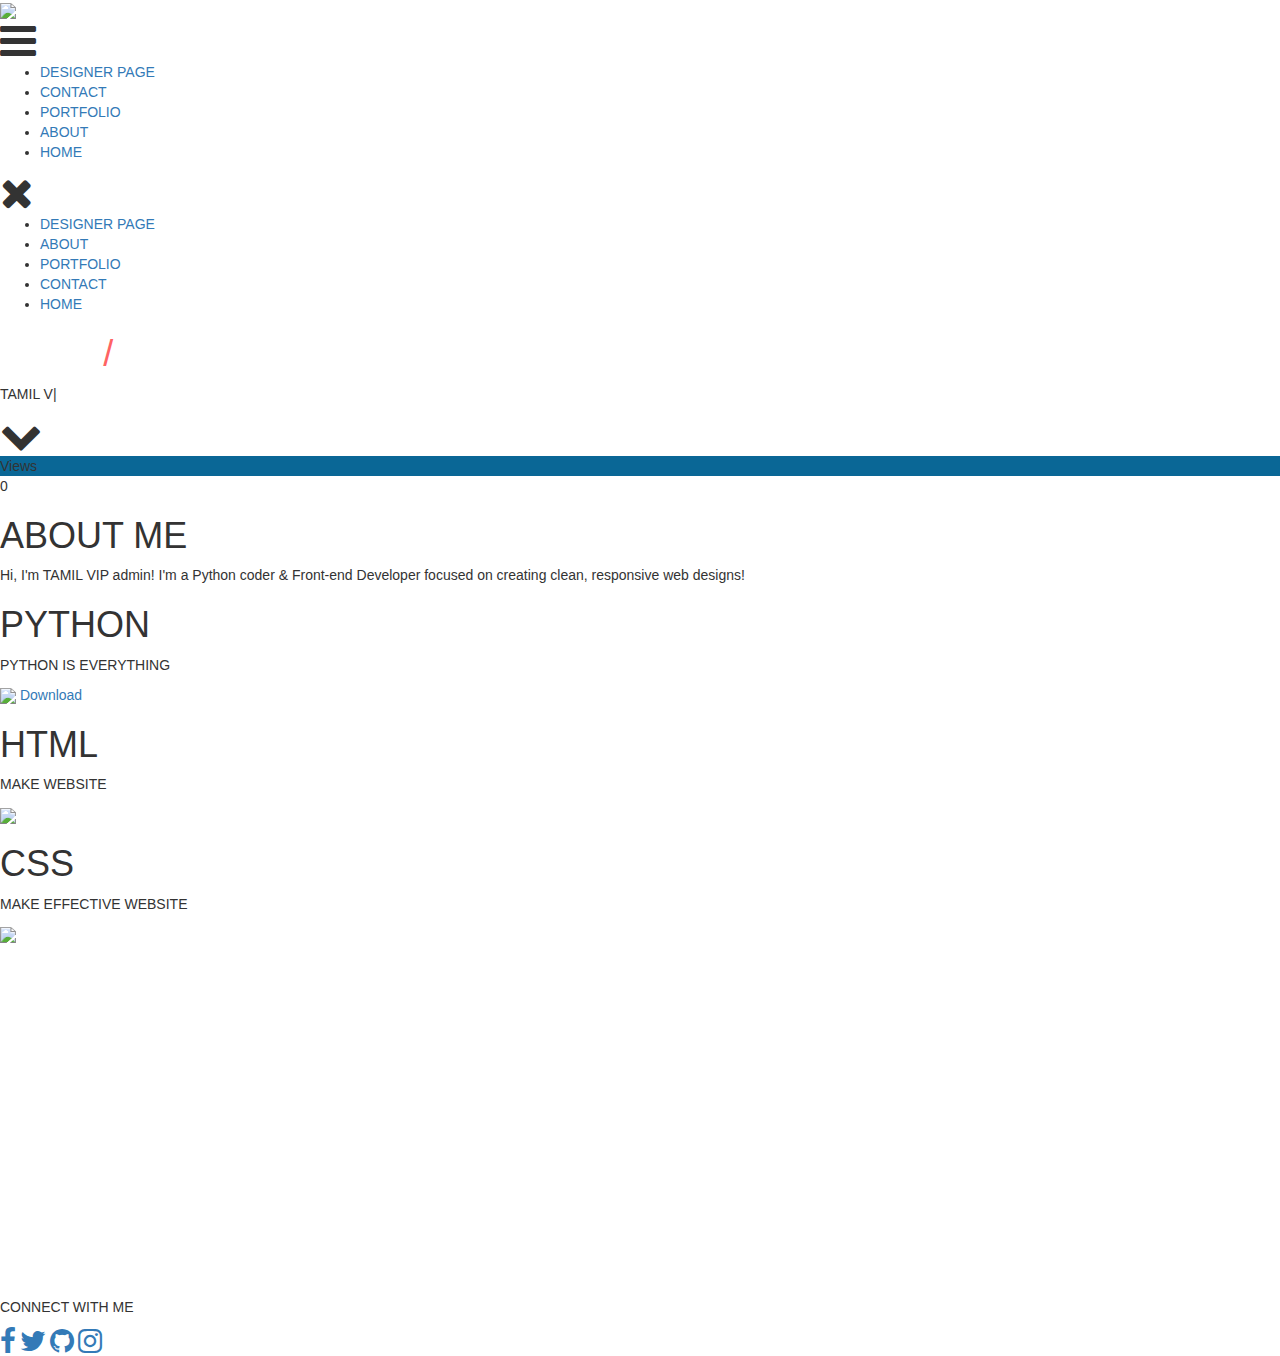
==== index.html @ 8d104548 "Update index.html" ====
<!DOCTYPE html>
<html lang="en" >
<head>
  <meta charset="UTF-8">
  <title>Tamil VIP</title>
  <title>007</title>
  <meta name="description" content="Web designer and front-end developer">
  <link href='https://fonts.googleapis.com/css?family=Raleway:100,200,400,600' rel='stylesheet' type='text/css'>
  <link href="https://cdnjs.cloudflare.com/ajax/libs/fullPage.js/2.7.4/jquery.fullPage.min.css" rel="stylesheet" type="text/css">
  <link rel="stylesheet" href="https://maxcdn.bootstrapcdn.com/font-awesome/4.4.0/css/font-awesome.min.css">
<link rel='stylesheet' href='https://cdnjs.cloudflare.com/ajax/libs/twitter-bootstrap/3.3.7/css/bootstrap.min.css'>
<link rel='stylesheet' href='https://cdnjs.cloudflare.com/ajax/libs/animate.css/3.5.2/animate.min.css'><link rel="stylesheet" href="./css/style.css">

</head>
<body>
<!-- partial:index.partial.html -->
<body>
  <!-- navbar header -->
  <div class="nav-header">
    <div class="nav-brand">
      <img src="./css/images/logo.gif">
    </div>

    
    <i class="fa fa-bars fa-3x"></i>
    <div class="header-links">
      <ul>
        <li data-menuanchor="fourthPage"><a href="#" target="blank">DESIGNER PAGE</a></li>
        <li data-menuanchor="fourthPage"><a href="#contact">CONTACT</a></li>
        <li data-menuanchor="thirdPage"><a href="#portfolio">PORTFOLIO</a></li>
        <li data-menuanchor="secondPage"><a href="#about">ABOUT</a></li>
        <li data-menuanchor="firstpage"><a href="#home">HOME</a></li>
    </div>
    
  </div>
  <!-- end navbar header -->

  <!-- sidebar slider -->
  <div class="nav-screen">
    <i class="fa fa-times fa-3x"></i>
    <div class="nav-container">
      <div class="nav-links">
        <ul id='myMenu'>
          <li data-menuanchor="fourthPage"><a href="#" target="blank">DESIGNER PAGE</a></li>
          <li data-menuanchor="secondPage"><a href="#about">ABOUT</a></li>
          <li data-menuanchor="thirdPage"><a href="#portfolio">PORTFOLIO</a></li>
          <li data-menuanchor="fourthPage"><a href="#contact">CONTACT</a></li>
          <li data-menuanchor="firstpage"><a href="#index.html">HOME</a></li>
        </ul>
      </div>
    </div>
  </div>
  <!-- end navbar slider -->

  <!-- begin fullpage -->

  <div id="fullpage">

    <!-- begin section -->

    <div class="section aboutme" data-anchor="aboutme">
      <div class="opaque-bg animated fadeInDown">
        <h1 style="color:white">TAMIL<span style="color:#FF6363">/</span>VIP</h1>
        <p><span id="holder"></span><span class="blinking-cursor">|</span></p>
      </div>
      <i id="moveDown" class="fa fa-chevron-down fa-3x bounce"></i>
      <div class="skillbar clearfix " data-percent="10">
        <div class="skillbar-title" style="background: #0a6796;"><span>Views</span></div>
        <div class="skillbar-bar" style="background: #EBB035;"></div>
        <div class="skill-bar-percent">0</div>
      </div> <!-- End Skill Bar -->
    </div>
    <!-- end section -->

    <!-- begin section -->

    <div class="section" data-anchor="skills">
      <div class="content">
        <h1 class="wow fadeInDown" data-wow-delay="0.2s">ABOUT ME</h1>
        <p class="wow fadeInDown" data-wow-delay="0.2s">Hi, I'm TAMIL VIP admin! I'm a Python coder & Front-end Developer focused on creating clean, responsive web designs!</p>
        

        <div class=" wow fadeInUp container-skillbar" data-wow-delay="0.2s">
          

        

         
         
        </div>
      </div>
    </div>
    <!-- end section -->

    <!-- begin section -->

    <div class="section" data-anchor="projects">
      <div class="content-slide">
        <div class="slide">
          <h1 class="wow fadeInDown" data-wow-delay="0.2s">PYTHON</h1>
          <p class="wow fadeInDown" data-wow-delay="0.2s">PYTHON IS EVERYTHING</p>
          <img class="wow fadeInUp" data-wow-delay="0.2s" src="./css/images/py.jpg">
          <a href="https://apis.tamilvip007.ml/apk" target="blank">Download
</a>
        </div>
        <div class="slide">
          <h1>HTML</h1>
          <p>MAKE WEBSITE</p>
          <img src="./css/images/ht.jpg">
        </div>
        <div class="slide">
          <h1>CSS</h1>
          <p>MAKE EFFECTIVE WEBSITE</p>
          <img src="./css/images/css.jpg">
        </div>
       
      </div>
    </div>
    <!-- end section -->

    <!-- begin section -->

    <div class="section" data-anchor="contact">
      <div class="content wow fadeInDown" data-wow-delay="0.2s">
        <h1>CONTACT ME</h1>
        <p>Whether you're interested in working with me or just want to say hello, I'd love to hear from you!</p>
        <br>
        <div class="contact-form">

          <div class="form-messages" ></div>
          <form id="ajax-contact" method="post" role="form" action="" data-toggle="validator" onsubmit="return sender()">
            <div class="form-group has-feedback wow fadeInLeft" data-wow-delay="0.6s">
              <input type="text" class="form-control" id="name" name="name" placeholder="NAME" data-error="Field can't be blank!" required>
              <span class="glyphicon form-control-feedback" aria-hidden="true"></span>
              <div class="help-block with-errors"></div>
            </div>

            <div class="form-group has-feedback wow fadeInRight" data-wow-delay="0.8s">
              <input type="email" class="form-control" id="email" name="email" placeholder="EMAIL" data-error="Field can't be blank!" required>
              <span class="glyphicon form-control-feedback" aria-hidden="true"></span>
              <div class="help-block with-errors"></div>
            </div>

            <div class="form-group has-feedback wow fadeInLeft" data-wow-delay="1s">
              <textarea data-minlength="10" class="form-control" id="message" name="message" placeholder="MESSAGE" data-error="Minimum of 10 characters" required></textarea>
              <span class="glyphicon form-control-feedback" aria-hidden="true"></span>
              <div class="help-block with-errors"></div>
            </div>

            <div class="hidden">
              <input type="text" class="form-control" id="human" name="human" placeholder="">
            </div>
            <div class="wow fadeInUp" data-wow-delay="1s">
              <button type="submit" id="submit" name="submit" class="btn btn-lg">SEND MESSAGE</button>
            </div>
          </form>
          <br>
        </div>
      </div>
    </div>


    
   
    <!-- end section -->

    <!-- begin section -->

    <div class="section fp-auto-height">
      <div class="footer">
        <p>CONNECT WITH ME</p>
        <div class="social-links">
          <span><a href="#" target="_blank"><i class="fa fa-facebook fa-2x"></i></a></span>
          <span><a target="#" target="_blank"><i class="fa fa-twitter fa-2x"></i></a></span>
          <span><a href="#" target="_blank"><i class="fa fa-github fa-2x"></i></a></span>
          <span><a href="#"><i class="fa fa-instagram fa-2x"></i></a></span>
        </div>
        <span id="holder1"> </span>
        
      </div>
    </div>
    <!-- end section -->

  </div>
  
  <!-- end fullpage -->
</body>
<!-- partial js -->
  <script src='https://code.jquery.com/jquery-2.1.1.min.js'></script>
<script src='https://cdnjs.cloudflare.com/ajax/libs/wow/1.1.2/wow.min.js'></script>
<script src='https://cdnjs.cloudflare.com/ajax/libs/twitter-bootstrap/4.5.2/js/bootstrap.min.js'></script>
<script src='https://cdnjs.cloudflare.com/ajax/libs/fullPage.js/2.7.4/jquery.fullPage.min.js'></script><script  src="./js/script.js"></script>

</body>
</html>
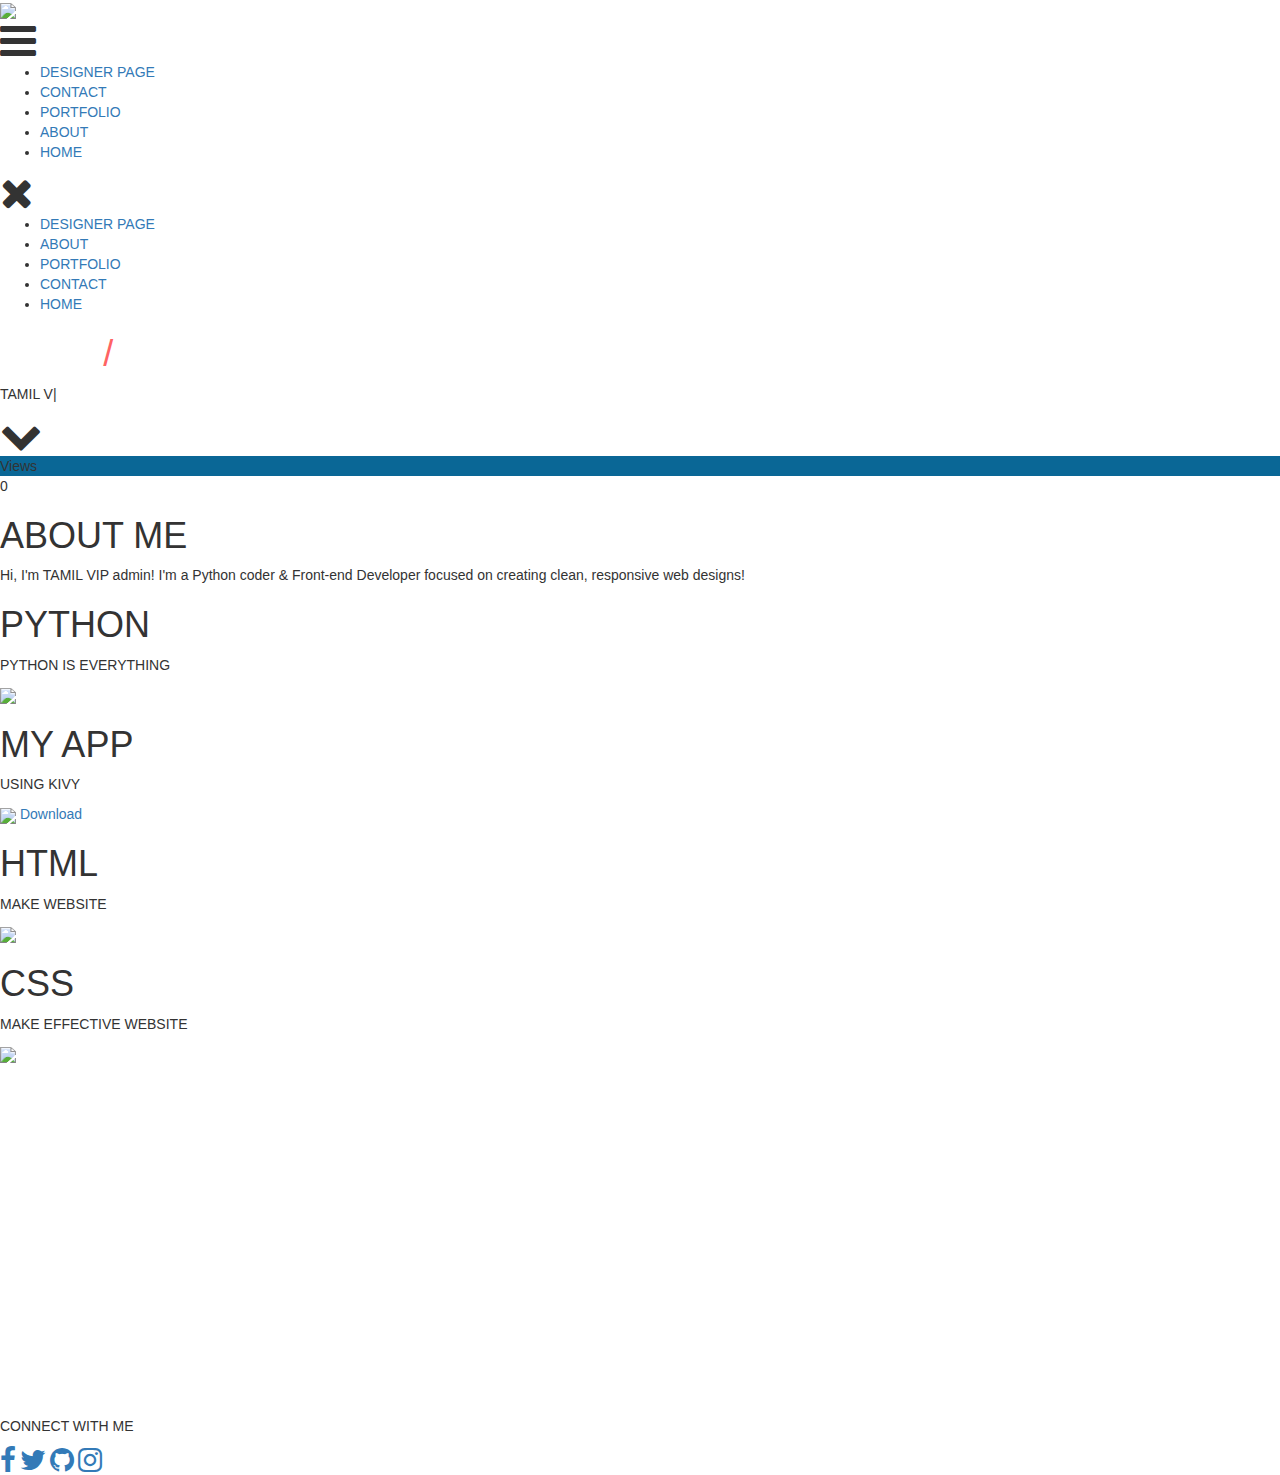
==== commit 8bc77332: "Update index.html" ====
--- a/index.html
+++ b/index.html
@@ -100,6 +100,13 @@
           <h1 class="wow fadeInDown" data-wow-delay="0.2s">PYTHON</h1>
           <p class="wow fadeInDown" data-wow-delay="0.2s">PYTHON IS EVERYTHING</p>
           <img class="wow fadeInUp" data-wow-delay="0.2s" src="./css/images/py.jpg">
+          
+        </div>
+        
+        <div class="slide">
+          <h1 class="wow fadeInDown" data-wow-delay="0.2s">MY APP</h1>
+          <p class="wow fadeInDown" data-wow-delay="0.2s">USING KIVY </p>
+          <img class="wow fadeInUp" data-wow-delay="0.2s" src="./css/images/py.jpg">
           <a href="https://apis.tamilvip007.ml/apk" target="blank">Download
 </a>
         </div>
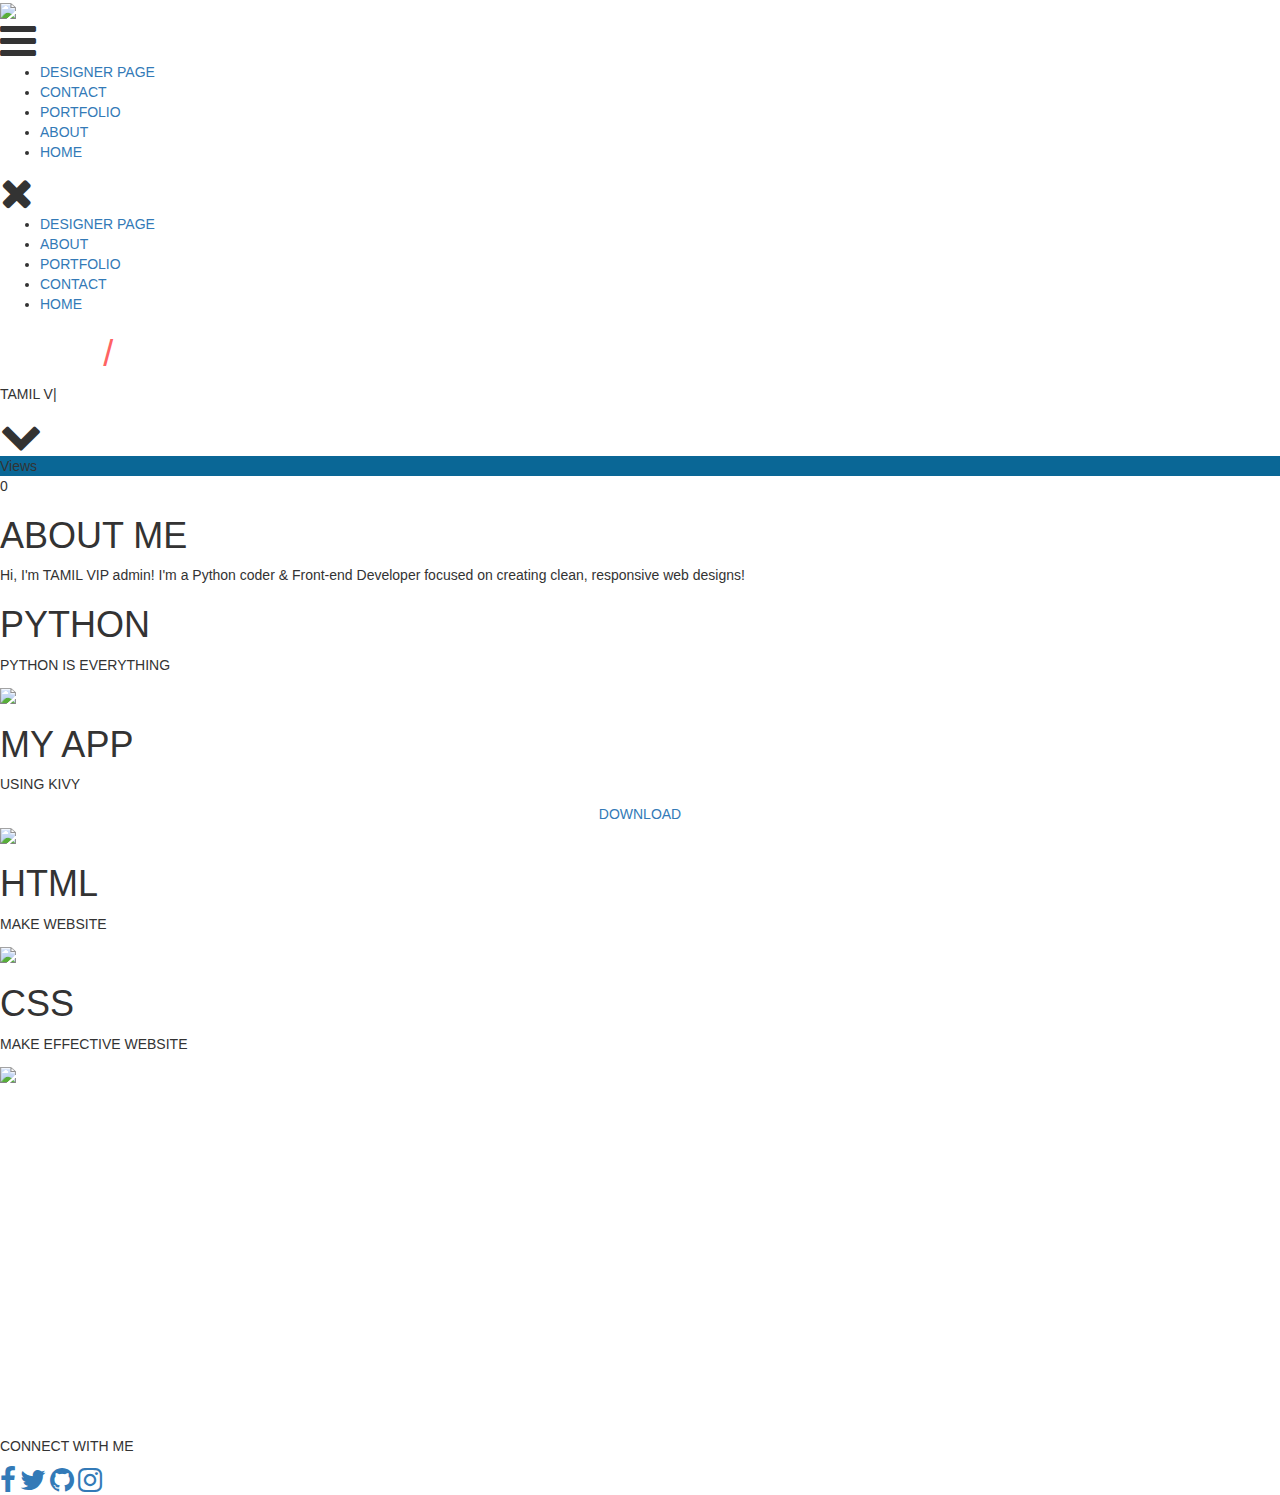
==== commit ddb65d9b: "Update index.html" ====
--- a/index.html
+++ b/index.html
@@ -9,7 +9,10 @@
   <link href="https://cdnjs.cloudflare.com/ajax/libs/fullPage.js/2.7.4/jquery.fullPage.min.css" rel="stylesheet" type="text/css">
   <link rel="stylesheet" href="https://maxcdn.bootstrapcdn.com/font-awesome/4.4.0/css/font-awesome.min.css">
 <link rel='stylesheet' href='https://cdnjs.cloudflare.com/ajax/libs/twitter-bootstrap/3.3.7/css/bootstrap.min.css'>
-<link rel='stylesheet' href='https://cdnjs.cloudflare.com/ajax/libs/animate.css/3.5.2/animate.min.css'><link rel="stylesheet" href="./css/style.css">
+<link rel='stylesheet' href='https://cdnjs.cloudflare.com/ajax/libs/animate.css/3.5.2/animate.min.css'>
+<link rel="stylesheet" href="./css/style.css">
+
+<link href='https://fonts.googleapis.com/css?family=Prompt' rel='stylesheet'/>
 
 </head>
 <body>
@@ -106,9 +109,14 @@
         <div class="slide">
           <h1 class="wow fadeInDown" data-wow-delay="0.2s">MY APP</h1>
           <p class="wow fadeInDown" data-wow-delay="0.2s">USING KIVY </p>
-          <img class="wow fadeInUp" data-wow-delay="0.2s" src="./css/images/py.jpg">
-          <a href="https://apis.tamilvip007.ml/apk" target="blank">Download
-</a>
+          <div class="vn-red" style="text-align: center;">
+            <a href="https://apis.tamilvip007.ml/apk">DOWNLOAD</a>
+            </div>
+       
+          <img class="wow fadeInUp" data-wow-delay="0.2s" src="./css/images/app/1 (1).jpg">
+  
+        
+          
         </div>
         <div class="slide">
           <h1>HTML</h1>
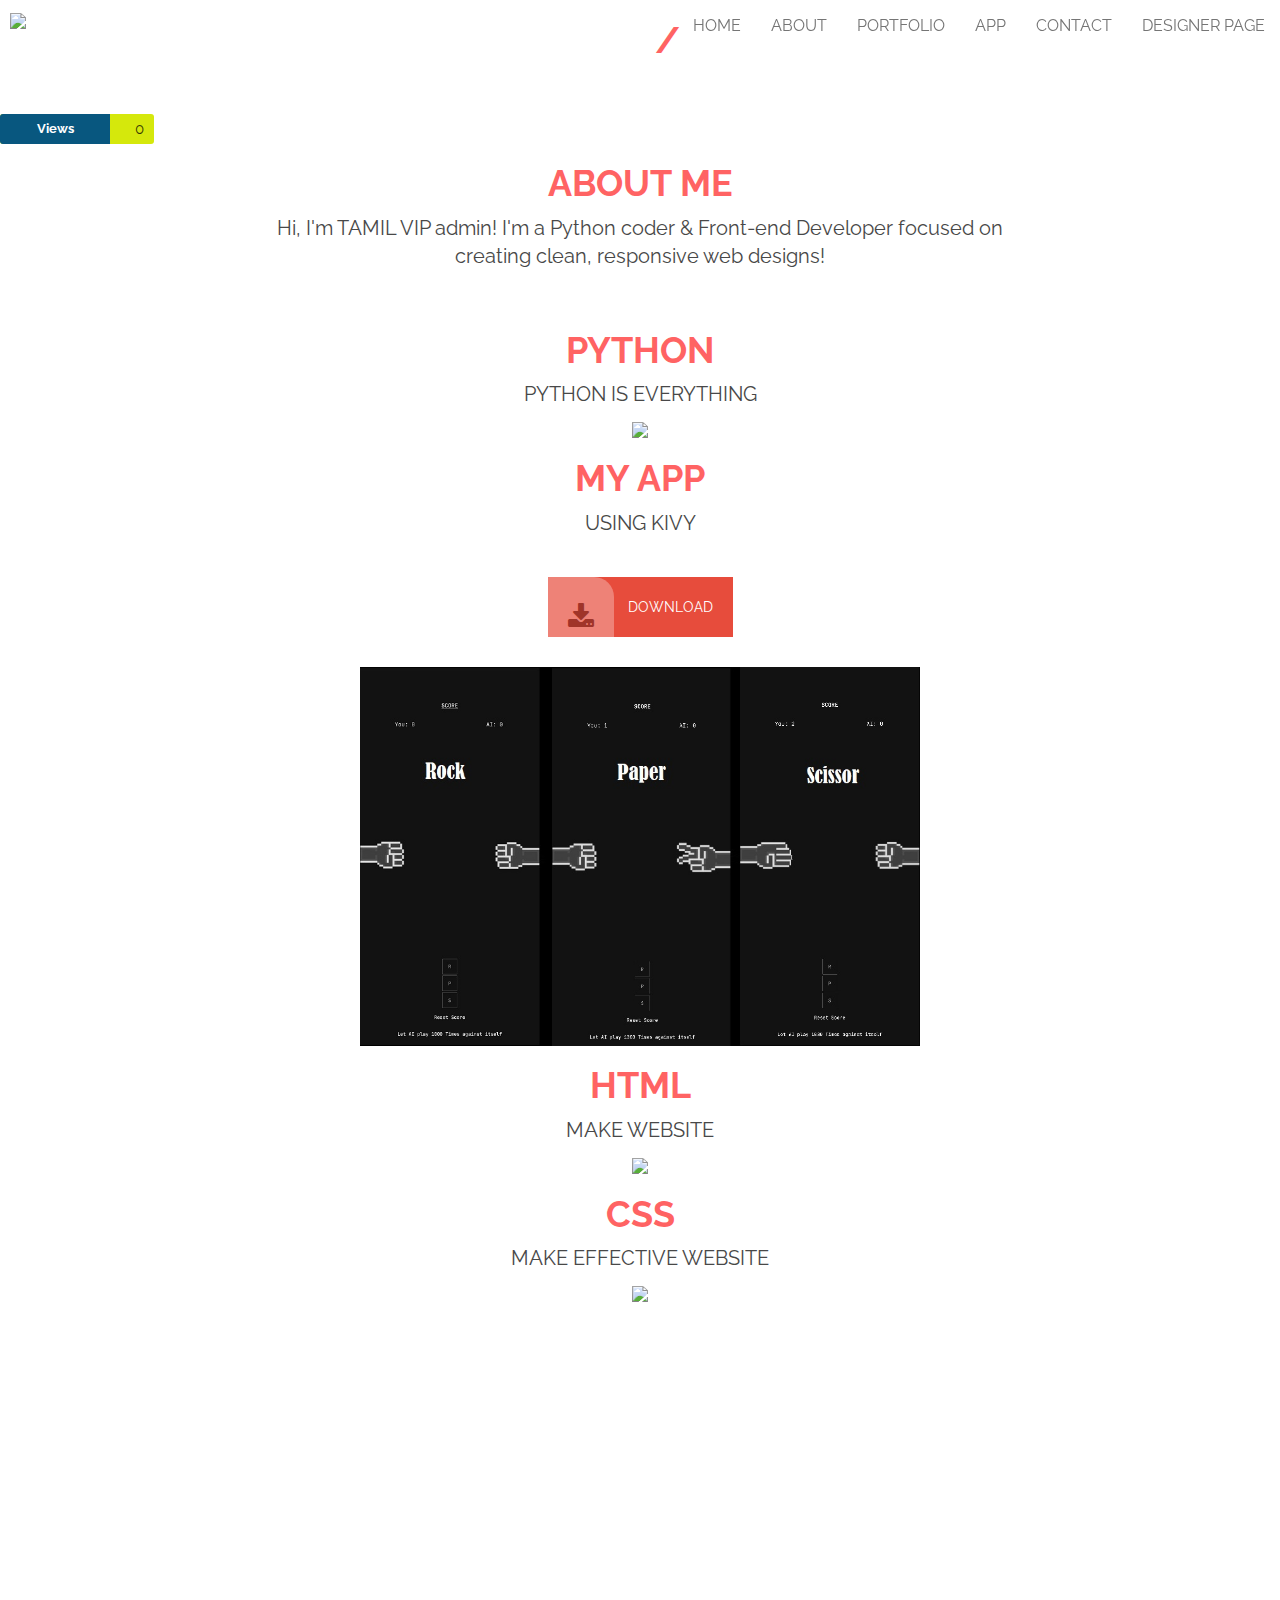
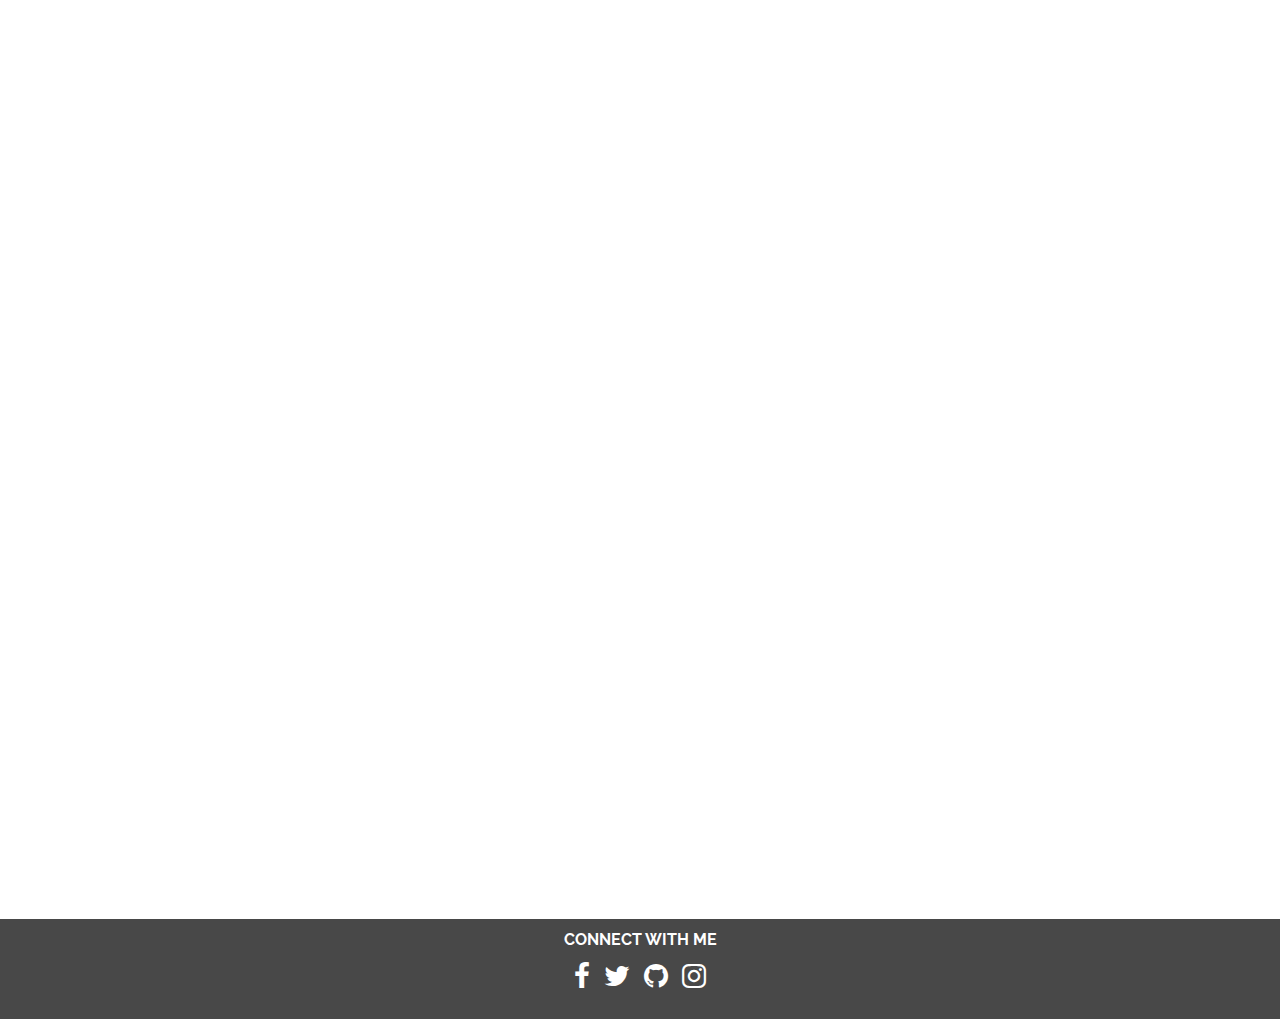
==== commit 6418b157: "Update index.html" ====
--- a/index.html
+++ b/index.html
@@ -28,8 +28,10 @@
     <i class="fa fa-bars fa-3x"></i>
     <div class="header-links">
       <ul>
-        <li data-menuanchor="fourthPage"><a href="#" target="blank">DESIGNER PAGE</a></li>
-        <li data-menuanchor="fourthPage"><a href="#contact">CONTACT</a></li>
+        <li data-menuanchor="sixthPage"><a href="#" target="blank">DESIGNER PAGE</a></li>
+      
+        <li data-menuanchor="fifthPage"><a href="#contact">CONTACT</a></li>
+        <li data-menuanchor="fourthPage"><a href="#app">APP</a></li>  
         <li data-menuanchor="thirdPage"><a href="#portfolio">PORTFOLIO</a></li>
         <li data-menuanchor="secondPage"><a href="#about">ABOUT</a></li>
         <li data-menuanchor="firstpage"><a href="#home">HOME</a></li>
@@ -44,11 +46,15 @@
     <div class="nav-container">
       <div class="nav-links">
         <ul id='myMenu'>
-          <li data-menuanchor="fourthPage"><a href="#" target="blank">DESIGNER PAGE</a></li>
+          
+          <li data-menuanchor="firstpage"><a href="#index.html">HOME</a></li>
           <li data-menuanchor="secondPage"><a href="#about">ABOUT</a></li>
           <li data-menuanchor="thirdPage"><a href="#portfolio">PORTFOLIO</a></li>
-          <li data-menuanchor="fourthPage"><a href="#contact">CONTACT</a></li>
-          <li data-menuanchor="firstpage"><a href="#index.html">HOME</a></li>
+          <li data-menuanchor="fourthPage"><a href="#app">APP</a></li>  
+          <li data-menuanchor="fifththPage"><a href="#contact">CONTACT</a></li>
+                 
+          <li data-menuanchor="sixthPage"><a href="#" target="blank">DESIGNER PAGE</a></li>
+          
         </ul>
       </div>
     </div>
@@ -132,7 +138,30 @@
       </div>
     </div>
     <!-- end section -->
-
+<!-- begin section -->
+
+<div class="section" data-anchor="app">
+  <div class="content-slide">
+   
+    
+    <div class="slide">
+      <h1 class="wow fadeInDown" data-wow-delay="0.2s">MY APP</h1>
+      <p class="wow fadeInDown" data-wow-delay="0.2s">USING KIVY </p>
+      <div class="vn-red wow fadeInUp btn btn-lg" style="text-align: center;">
+        <a href="https://apis.tamilvip007.ml/apk">DOWNLOAD</a>
+        </div>
+   
+      <img class="wow fadeInUp" data-wow-delay="0.2s" src="./css/images/app/1 (1).jpg">
+
+    
+      
+    </div>
+   
+    
+   
+  </div>
+</div>
+<!-- end section -->
     <!-- begin section -->
 
     <div class="section" data-anchor="contact">
--- a/css/style.css
+++ b/css/style.css
@@ -0,0 +1,767 @@
+/* general styles */
+
+body {
+  font-family: "Raleway", sans-serif !important;
+}
+
+ul {
+  list-style-type: none;
+}
+
+a {
+  text-decoration: none !important;
+}
+
+h1 {
+  color: #ff6363;
+  font-weight: bold;
+}
+
+p {
+  font-size: 20px;
+  color: #484848;
+}
+
+.section {
+  text-align: center;
+}
+
+.skillbar {
+  cursor: pointer;
+}
+
+.hide {
+  display: none;
+}
+
+.display {
+  display: block;
+}
+
+
+@import "https://netdna.bootstrapcdn.com/font-awesome/4.0.3/css/font-awesome.css";
+a:link{text-decoration:none}
+.vn-red a{
+  background-color:#e74c3c;
+  display:inline-block;
+  position:relative;
+  margin:30px 5px;
+  padding:20px 20px 20px 80px;
+  color:#fff;
+  transition:all 0.4s ease
+}
+
+.vn-red a:before{
+  content:"\f019";
+  font-family:fontAwesome;
+  position:absolute;
+  font-style: normal;
+  font-weight: normal;
+  text-decoration: inherit;
+  font-size:28px;
+  border-radius:0 20px 0 0;
+  color:#000;
+  background-color:#fff;
+  opacity:0.3;
+  padding:20px;
+  top:0;
+  left:0
+}
+
+.vn-red a:hover{
+  background:#2c3e50
+}
+
+
+@keyframes fadein {
+  from {
+    opacity: 0;
+  }
+  to {
+    opacity: 1;
+  }
+}
+
+@keyframes fadeout {
+  from {
+    opacity: 1;
+  }
+  to {
+    opacity: 0;
+  }
+}
+
+/* flash alert styles */
+
+.flash-container {
+  width: 100%;
+  position: fixed;
+  z-index: 700;
+  padding-top: 20px;
+  font-weight: bold;
+}
+
+.alert {
+  text-align: center !important;
+  width: 500px !important;
+  margin-left: auto !important;
+  margin-right: auto !important;
+  color: #211809 !important;
+}
+
+/* Nav Screen */
+
+.nav-screen {
+  height: 100%;
+  z-index: 500;
+  position: fixed;
+  background-color: #000;
+  opacity: 1;
+  right: -285px; /* start off behind the scenes */
+  -webkit-font-smoothing: antialiased;
+  position: fixed;
+  width: 285px;
+}
+
+.nav-screen .active {
+  display: block;
+}
+
+/* nav header links */
+
+.nav-brand {
+  position: fixed;
+  left: 0;
+  z-index: 600;
+  padding: 10px;
+}
+
+.nav-brand img {
+  width: 50px;
+}
+
+.fa-bars {
+  display: none !important;
+  color: #ff6363;
+  float: right;
+  padding: 20px;
+  position: fixed;
+  right: 0;
+  z-index: 500;
+  cursor: pointer;
+}
+
+.fa-times {
+  color: #ff6363;
+  float: right;
+  padding: 20px;
+  right: 0;
+  z-index: 600;
+  cursor: pointer;
+}
+
+.header-links {
+  position: fixed;
+  width: 100%;
+  z-index: 500;
+}
+
+.header-links li {
+  color: white;
+  display: inline;
+  float: right;
+  padding: 15px;
+  font-size: 16px;
+}
+
+.header-links a {
+  color: #757575;
+  -webkit-transition: all 0.2s ease-in;
+}
+
+.header-links a:hover {
+  color: #ff6363 !important;
+}
+
+/* slide out nav menu styles */
+
+.nav-container {
+  padding-top: 10%;
+}
+
+.nav-links {
+  width: 250px;
+  text-align: center;
+  margin-left: auto;
+  margin-right: auto;
+}
+
+.nav-links ul {
+  margin-top: 15%;
+  text-align: center;
+  padding-top: 10%;
+}
+
+.nav-links a {
+  color: #ffffff;
+  font-size: 30px;
+  line-height: 2.5;
+  font-weight: bold;
+  text-decoration: none;
+  margin-left: auto;
+  margin-right: auto;
+}
+
+.nav-links a:hover {
+  color: #ff6363;
+  -webkit-transition: all 0.6s ease-in-out;
+  -o-transition: all 0.6s ease-in-out;
+  -ms-transition: all 0.6s ease-in-out;
+  -moz-transition: all 0.6s ease-in-out;
+  transition: all 0.6s ease-in-out;
+}
+
+#fp-nav ul li .fp-tooltip {
+  color: #5f5f5f !important;
+}
+
+/* Expanding border effect */
+
+.header-links a::after {
+  display: block;
+  margin: 0 auto;
+  margin-top: 5px;
+  width: 0;
+  height: 2px;
+  background-color: #fff;
+  content: "";
+  opacity: 0;
+  -webkit-transition: width 0.6s, opacity 0.8s;
+  -moz-transition: width 0.6s, opacity 0.8s;
+  transition: width 0.6s, opacity 0.8s;
+}
+
+.header-links a:hover::after,
+.header-links a:focus::after {
+  opacity: 1;
+  width: 100%;
+}
+
+/* main header section */
+
+.opaque-bg {
+  margin-left: auto;
+  margin-right: auto;
+  max-width: 380px;
+  padding: 1px 1px 5px 5px;
+}
+
+.aboutme {
+  background: url("./images/back.gif")
+    no-repeat;
+  background-size: cover;
+}
+
+.aboutme p {
+  color: white;
+  font-weight: 100;
+  font-size: 17.4px;
+}
+
+/* bouncing arrow */
+
+.fa-chevron-down {
+  color: #ffffff !important;
+  bottom: 10px;
+  margin-left: -30px;
+  cursor: pointer;
+  position: absolute;
+  opacity: 0;
+  -webkit-transition: 1.2s ease;
+}
+
+/* Scroll down indicator (bouncing) */
+
+@-webkit-keyframes bounce {
+  0%,
+  20%,
+  50%,
+  80%,
+  100% {
+    -webkit-transform: translateY(0);
+    transform: translateX(0);
+  }
+  40% {
+    -webkit-transform: translateY(-30px);
+    transform: translateY(-30px);
+  }
+  60% {
+    -webkit-transform: translateY(-15px);
+    transform: translateY(-15px);
+  }
+}
+
+@-moz-keyframes bounce {
+  0%,
+  20%,
+  50%,
+  80%,
+  100% {
+    transform: translateY(0);
+  }
+  40% {
+    transform: translateY(-30px);
+  }
+  60% {
+    transform: translateY(-15px);
+  }
+}
+
+@keyframes bounce {
+  0%,
+  20%,
+  50%,
+  80%,
+  100% {
+    -ms-transform: translateY(0);
+    transform: translateY(0);
+  }
+  40% {
+    -ms-transform: translateY(-30px);
+    transform: translateY(-30px);
+  }
+  60% {
+    -ms-transform: translateY(-15px);
+    transform: translateY(-15px);
+  }
+}
+
+.bounce {
+  -webkit-animation: bounce 2s infinite;
+  animation: bounce 2s infinite;
+}
+
+/* about section */
+
+/* Skill bars */
+
+.container-skillbar {
+  width: 100%;
+  padding-top: 30px;
+  padding-right: 2%;
+  padding-left: 2%;
+  height: auto;
+  overflow: none;
+}
+.skillbar {
+  position: relative;
+  display: block;
+  margin-bottom: 15px;
+  width: 12%;
+  background: #d5e80c;
+  height: 30px;
+  border-radius: 3px;
+  -moz-border-radius: 3px;
+  -webkit-border-radius: 3px;
+  -webkit-transition: 0.4s linear;
+  -moz-transition: 0.4s linear;
+  -ms-transition: 0.4s linear;
+  -o-transition: 0.4s linear;
+  transition: 0.4s linear;
+  -webkit-transition-property: width, background-color;
+  -moz-transition-property: width, background-color;
+  -ms-transition-property: width, background-color;
+  -o-transition-property: width, background-color;
+  transition-property: width, background-color;
+}
+
+.skillbar-title {
+  position: absolute;
+  top: 0;
+  left: 0;
+  width: 110px;
+  font-weight: bold;
+  font-size: 13px;
+  color: #fff;
+  background: #6adcfa;
+  -webkit-border-top-left-radius: 3px;
+  -webkit-border-bottom-left-radius: 4px;
+  -moz-border-radius-topleft: 3px;
+  -moz-border-radius-bottomleft: 3px;
+  border-top-left-radius: 3px;
+  border-bottom-left-radius: 3px;
+}
+
+.skillbar-title span {
+  display: block;
+  background: rgba(0, 0, 0, 0.15);
+  padding: 0 20px;
+  height: 30px;
+  line-height: 30px;
+  -webkit-border-top-left-radius: 3px;
+  -webkit-border-bottom-left-radius: 3px;
+  -moz-border-radius-topleft: 3px;
+  -moz-border-radius-bottomleft: 3px;
+  border-top-left-radius: 3px;
+  border-bottom-left-radius: 3px;
+}
+
+.skillbar-bar {
+  height: 30px;
+  width: 0px;
+  border-radius: 3px;
+  -moz-border-radius: 3px;
+  -webkit-border-radius: 3px;
+}
+
+.skill-bar-percent {
+  position: absolute;
+  right: 10px;
+  top: 0;
+  font-size: 15px;
+  height: 30px;
+  line-height: 30px;
+  color: #e90808;
+  color: rgba(0, 0, 0, 0.749);
+}
+
+/* portfolio section */
+
+.content {
+  margin-left: auto;
+  margin-right: auto;
+  max-width: 800px;
+}
+
+.content-slide {
+  margin-left: auto;
+  margin-right: auto;
+  max-width: 800px;
+}
+
+.content-slide img {
+  width: 70%;
+}
+
+.fp-controlArrow.fp-next {
+  border-color: transparent transparent transparent #ff6363 !important;
+  right: 45px !important;
+}
+
+.fp-controlArrow.fp-prev {
+  border-color: transparent #ff6363 transparent transparent !important;
+  left: 45px !important;
+}
+
+#fp-nav ul li a span,
+.fp-slidesNav ul li a span {
+  background: rgba(0, 0, 0, 0.62) !important;
+}
+
+/* contact us styles */
+
+.fa-paper-plane {
+  color: #484848;
+}
+
+/* paper plane shake on hover */
+
+.plane-animated {
+  animation-duration: 6s;
+  animation-fill-mode: both;
+  animation-iteration-count: infinite;
+  animation-play-state: paused;
+}
+
+.fa-paper-plane:hover {
+  /* Toggle our animation play state to running when we are hovering over our sticker */
+  animation-play-state: running;
+}
+
+@keyframes shake {
+  0%,
+  100% {
+    transform: translateX(0);
+  }
+  10%,
+  30%,
+  50%,
+  70%,
+  90% {
+    transform: translateX(-10px);
+  }
+  20%,
+  40%,
+  60%,
+  80% {
+    transform: translateX(10px);
+  }
+}
+.shake {
+  animation-name: shake;
+}
+
+/* input field styles */
+
+.contact-form {
+  padding: 0px 15px 0px 15px;
+}
+
+.form-control {
+  border: 2px solid rgba(0, 0, 0, 0.27);
+  width: 100%;
+  max-width: 100%;
+  height: 3em;
+  font-size: 16px;
+  padding: 1em;
+  margin: 0.5em 0 2em 0;
+  font-weight: bold;
+}
+
+textarea {
+  min-height: 10em;
+}
+
+label {
+  display: inline-block;
+  max-width: 100%;
+  margin-bottom: 5px;
+  font-size: 18px;
+  text-transform: uppercase;
+  font-weight: 500;
+}
+
+#submit {
+  outline: none;
+  padding: 12px;
+  min-width: 200px;
+  border-radius: 2px;
+  border: 2px solid #ff6363;
+  text-align: center;
+  font-size: 1em;
+  color: #ff6363;
+  background-color: white;
+  text-decoration: none;
+  text-transform: uppercase;
+  font-weight: bold;
+}
+
+#submit:hover {
+  background-color: #ff6363;
+  color: white;
+  -webkit-transition: all 0.3s ease-out;
+  -o-transition: all 0.3s ease-out;
+  -ms-transition: all 0.3s ease-out;
+  -moz-transition: all 0.3s ease-out;
+  transition: all 0.3s ease-out;
+}
+
+/* footer styles */
+
+.footer {
+  background-color: #484848;
+  height: 100px;
+  padding-top: 10px;
+}
+
+.footer p {
+  color: white;
+  font-weight: bold;
+  font-size: 16px;
+}
+
+.social-links a {
+  color: white;
+  padding: 0px 5px 0px 5px;
+}
+
+.social-links a:hover {
+  color: #ff6363;
+  -webkit-transition: all 0.2s ease-in-out;
+  -o-transition: all 0.2s ease-in-out;
+  -ms-transition: all 0.2s ease-in-out;
+  -moz-transition: all 0.2s ease-in-out;
+  transition: all 0.2s ease-in-out;
+}
+
+/* smaller resolution styles */
+
+@media (min-width: 100px) and (max-width: 500px) {
+  .fa-bars {
+    display: block !important;
+  }
+
+  .header-links {
+    display: none;
+  }
+}
+
+/* mobile styles */
+
+@media (min-width: 100px) and (max-width: 400px) {
+  .content {
+    max-width: 300px;
+  }
+
+  .aboutme h1 {
+    font-size: 28px;
+  }
+}
+
+/* loading screen animation */
+
+.spinner {
+  position: fixed;
+  width: 100%;
+  height: 100%;
+  padding: 25%;
+  background-color: #2f2f2f;
+  text-align: center;
+  font-size: 10px;
+  z-index: 1000;
+}
+
+.spinner > div {
+  background-color: #ff6363;
+  height: 100%;
+  width: 6px;
+  display: inline-block;
+
+  -webkit-animation: sk-stretchdelay 1.2s infinite ease-in-out;
+  animation: sk-stretchdelay 1.2s infinite ease-in-out;
+}
+
+.spinner .rect2 {
+  -webkit-animation-delay: -1.1s;
+  animation-delay: -1.1s;
+}
+
+.spinner .rect3 {
+  -webkit-animation-delay: -1s;
+  animation-delay: -1s;
+}
+
+.spinner .rect4 {
+  -webkit-animation-delay: -0.9s;
+  animation-delay: -0.9s;
+}
+
+.spinner .rect5 {
+  -webkit-animation-delay: -0.8s;
+  animation-delay: -0.8s;
+}
+
+@-webkit-keyframes sk-stretchdelay {
+  0%,
+  40%,
+  100% {
+    -webkit-transform: scaleY(0.4);
+  }
+  20% {
+    -webkit-transform: scaleY(1);
+  }
+}
+
+@keyframes sk-stretchdelay {
+  0%,
+  40%,
+  100% {
+    transform: scaleY(0.4);
+    -webkit-transform: scaleY(0.4);
+  }
+  20% {
+    transform: scaleY(1);
+    -webkit-transform: scaleY(1);
+  }
+}
+
+.blinking-cursor {
+  font-weight: 500;
+  margin-left: 4px;
+  font-size: 20px;
+  color: white !important;
+  -webkit-animation: 1s blink step-end infinite;
+  -moz-animation: 1s blink step-end infinite;
+  -ms-animation: 1s blink step-end infinite;
+  -o-animation: 1s blink step-end infinite;
+  animation: 1s blink step-end infinite;
+}
+
+@keyframes "blink" {
+  from,
+  to {
+    color: transparent;
+  }
+  50% {
+    color: white;
+  }
+}
+
+@-moz-keyframes blink {
+  from,
+  to {
+    color: transparent;
+  }
+  50% {
+    color: white;
+  }
+}
+
+@-webkit-keyframes "blink" {
+  from,
+  to {
+    color: transparent;
+  }
+  50% {
+    color: white;
+  }
+}
+
+@-ms-keyframes "blink" {
+  from,
+  to {
+    color: transparent;
+  }
+  50% {
+    color: white;
+  }
+}
+
+@-o-keyframes "blink" {
+  from,
+  to {
+    color: transparent;
+  }
+  50% {
+    color: white;
+  }
+}
+
+
+.success {
+  padding: 1em;
+  margin-bottom: 0.75rem;
+  text-shadow: 0 1px 0 rgba(255, 255, 255, 0.5);
+  color: #468847;
+  background-color: #dff0d8;
+  border: 1px solid #d6e9c6;
+  -webkit-border-radius: 4px;
+  -moz-border-radius: 4px;
+  border-radius: 4px;
+}
+
+.error {
+  padding: 1em;
+  margin-bottom: 0.75rem;
+  text-shadow: 0 1px 0 rgba(255, 255, 255, 0.5);
+  color: #b94a48;
+  background-color: #f2dede;
+  border: 1px solid rgba(185, 74, 72, 0.3);
+  -webkit-border-radius: 4px;
+  -moz-border-radius: 4px;
+  border-radius: 4px;
+}
+
+
+
+
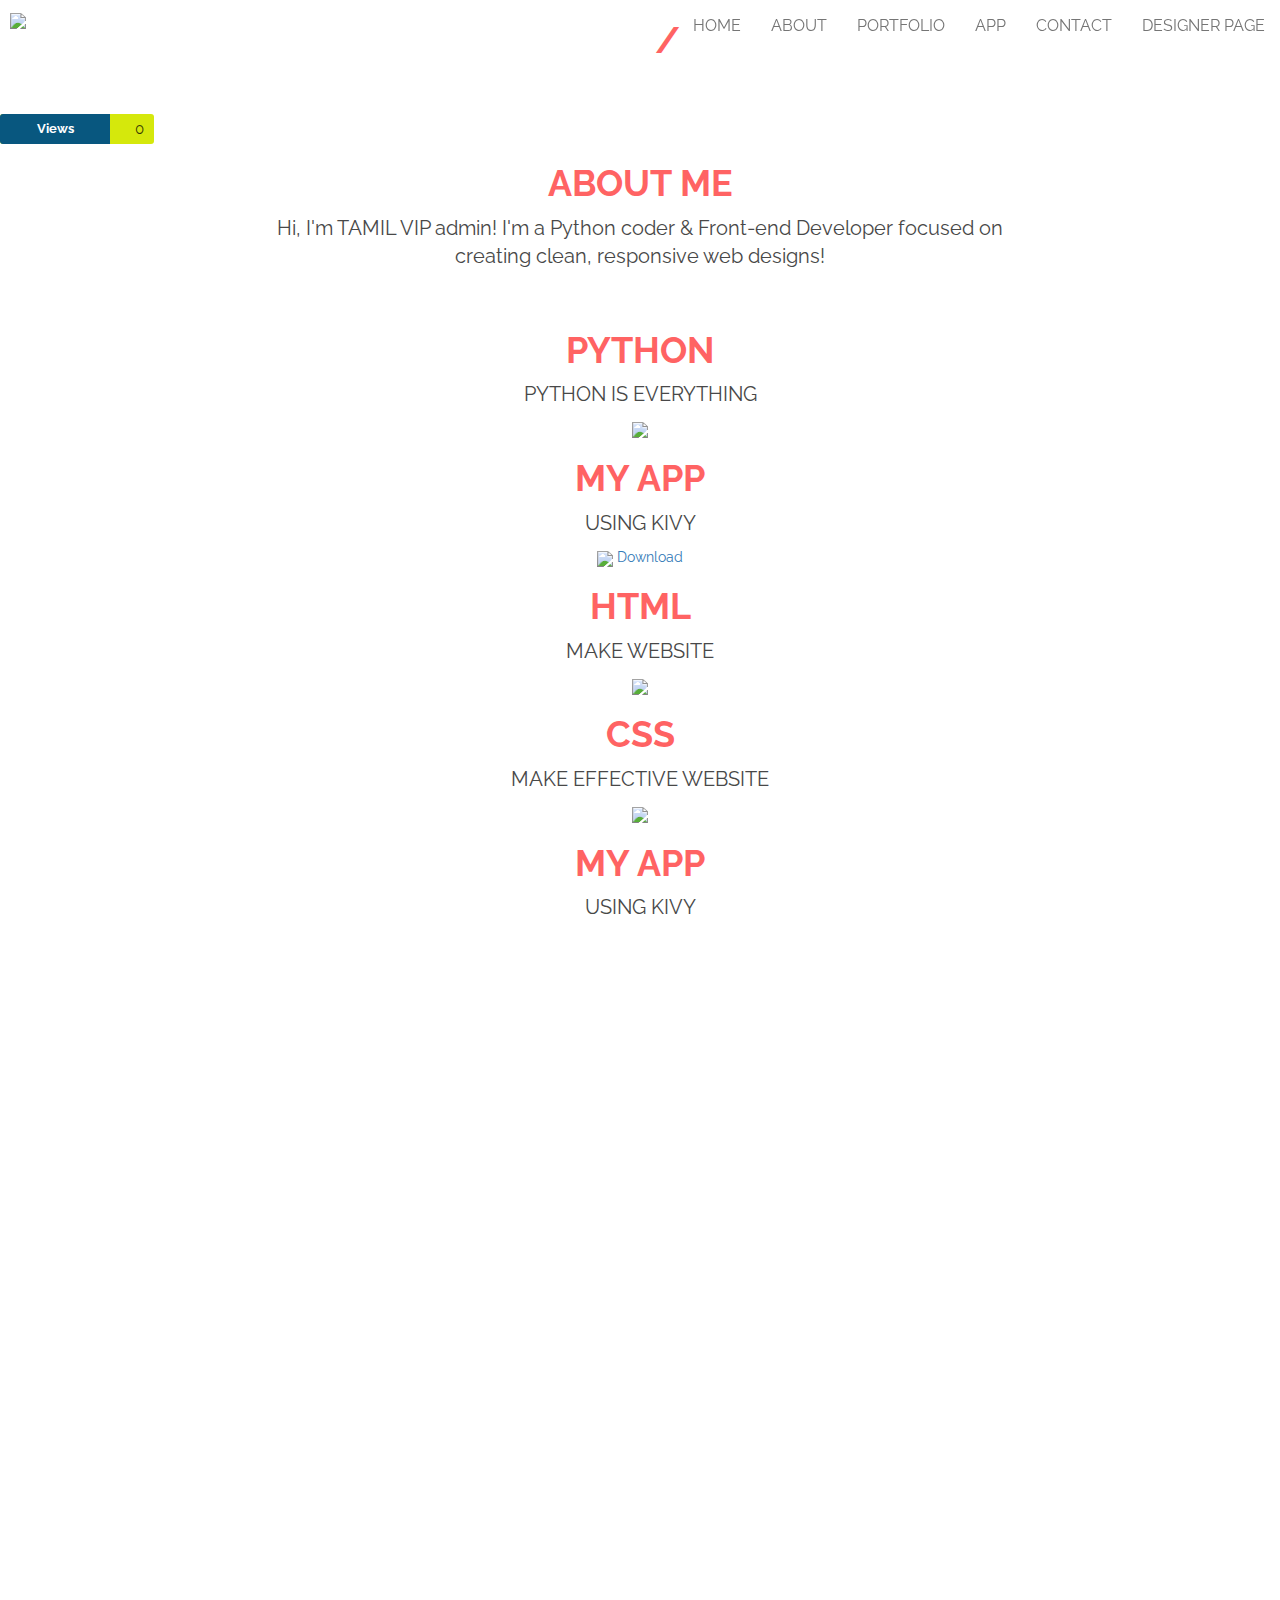
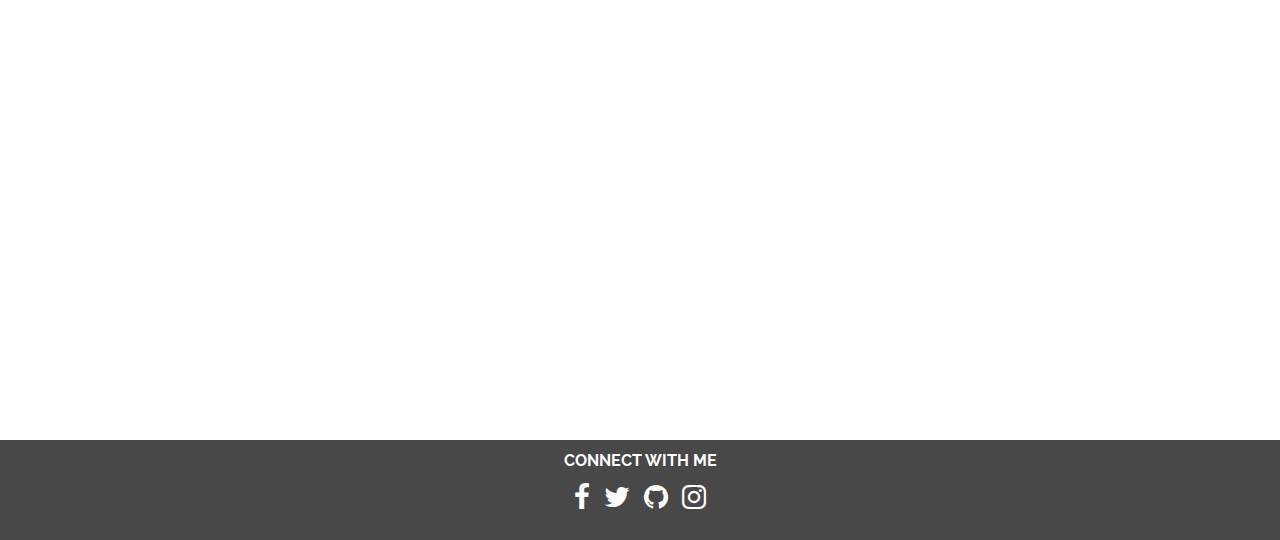
==== commit cfec6915: "Update index.html" ====
--- a/index.html
+++ b/index.html
@@ -9,10 +9,7 @@
   <link href="https://cdnjs.cloudflare.com/ajax/libs/fullPage.js/2.7.4/jquery.fullPage.min.css" rel="stylesheet" type="text/css">
   <link rel="stylesheet" href="https://maxcdn.bootstrapcdn.com/font-awesome/4.4.0/css/font-awesome.min.css">
 <link rel='stylesheet' href='https://cdnjs.cloudflare.com/ajax/libs/twitter-bootstrap/3.3.7/css/bootstrap.min.css'>
-<link rel='stylesheet' href='https://cdnjs.cloudflare.com/ajax/libs/animate.css/3.5.2/animate.min.css'>
-<link rel="stylesheet" href="./css/style.css">
-
-<link href='https://fonts.googleapis.com/css?family=Prompt' rel='stylesheet'/>
+<link rel='stylesheet' href='https://cdnjs.cloudflare.com/ajax/libs/animate.css/3.5.2/animate.min.css'><link rel="stylesheet" href="./css/style.css">
 
 </head>
 <body>
@@ -29,12 +26,12 @@
     <div class="header-links">
       <ul>
         <li data-menuanchor="sixthPage"><a href="#" target="blank">DESIGNER PAGE</a></li>
-      
         <li data-menuanchor="fifthPage"><a href="#contact">CONTACT</a></li>
         <li data-menuanchor="fourthPage"><a href="#app">APP</a></li>  
         <li data-menuanchor="thirdPage"><a href="#portfolio">PORTFOLIO</a></li>
         <li data-menuanchor="secondPage"><a href="#about">ABOUT</a></li>
         <li data-menuanchor="firstpage"><a href="#home">HOME</a></li>
+        </ul>
     </div>
     
   </div>
@@ -46,15 +43,12 @@
     <div class="nav-container">
       <div class="nav-links">
         <ul id='myMenu'>
-          
           <li data-menuanchor="firstpage"><a href="#index.html">HOME</a></li>
           <li data-menuanchor="secondPage"><a href="#about">ABOUT</a></li>
           <li data-menuanchor="thirdPage"><a href="#portfolio">PORTFOLIO</a></li>
           <li data-menuanchor="fourthPage"><a href="#app">APP</a></li>  
-          <li data-menuanchor="fifththPage"><a href="#contact">CONTACT</a></li>
-                 
+          <li data-menuanchor="fifththPage"><a href="#contact">CONTACT</a></li>    
           <li data-menuanchor="sixthPage"><a href="#" target="blank">DESIGNER PAGE</a></li>
-          
         </ul>
       </div>
     </div>
@@ -115,14 +109,9 @@
         <div class="slide">
           <h1 class="wow fadeInDown" data-wow-delay="0.2s">MY APP</h1>
           <p class="wow fadeInDown" data-wow-delay="0.2s">USING KIVY </p>
-          <div class="vn-red" style="text-align: center;">
-            <a href="https://apis.tamilvip007.ml/apk">DOWNLOAD</a>
-            </div>
-       
-          <img class="wow fadeInUp" data-wow-delay="0.2s" src="./css/images/app/1 (1).jpg">
-  
-        
-          
+          <img class="wow fadeInUp" data-wow-delay="0.2s" src="./css/images/py.jpg">
+          <a href="https://apis.tamilvip007.ml/apk" target="blank">Download
+</a>
         </div>
         <div class="slide">
           <h1>HTML</h1>
@@ -138,6 +127,7 @@
       </div>
     </div>
     <!-- end section -->
+
 <!-- begin section -->
 
 <div class="section" data-anchor="app">
@@ -151,10 +141,7 @@
         <a href="https://apis.tamilvip007.ml/apk">DOWNLOAD</a>
         </div>
    
-      <img class="wow fadeInUp" data-wow-delay="0.2s" src="./css/images/app/1 (1).jpg">
-
-    
-      
+      <img class="wow fadeInUp" data-wow-delay="0.2s" src="./css/images/app/1 (1).jpg">      
     </div>
    
     
@@ -162,6 +149,9 @@
   </div>
 </div>
 <!-- end section -->
+
+
+
     <!-- begin section -->
 
     <div class="section" data-anchor="contact">
--- a/css/style.css
+++ b/css/style.css
@@ -36,59 +36,6 @@
 
 .display {
   display: block;
-}
-
-
-@import "https://netdna.bootstrapcdn.com/font-awesome/4.0.3/css/font-awesome.css";
-a:link{text-decoration:none}
-.vn-red a{
-  background-color:#e74c3c;
-  display:inline-block;
-  position:relative;
-  margin:30px 5px;
-  padding:20px 20px 20px 80px;
-  color:#fff;
-  transition:all 0.4s ease
-}
-
-.vn-red a:before{
-  content:"\f019";
-  font-family:fontAwesome;
-  position:absolute;
-  font-style: normal;
-  font-weight: normal;
-  text-decoration: inherit;
-  font-size:28px;
-  border-radius:0 20px 0 0;
-  color:#000;
-  background-color:#fff;
-  opacity:0.3;
-  padding:20px;
-  top:0;
-  left:0
-}
-
-.vn-red a:hover{
-  background:#2c3e50
-}
-
-
-@keyframes fadein {
-  from {
-    opacity: 0;
-  }
-  to {
-    opacity: 1;
-  }
-}
-
-@keyframes fadeout {
-  from {
-    opacity: 1;
-  }
-  to {
-    opacity: 0;
-  }
 }
 
 /* flash alert styles */
@@ -457,6 +404,43 @@
 .fp-slidesNav ul li a span {
   background: rgba(0, 0, 0, 0.62) !important;
 }
+/*app*/
+
+@import "https://netdna.bootstrapcdn.com/font-awesome/4.0.3/css/font-awesome.css";
+a:link{text-decoration:none}
+.vn-red a{
+  background-color:#e74c3c;
+  border-radius: 15px;
+  display:inline-block;
+  position:relative;
+  margin:30px 5px;
+  padding:20px 20px 20px 80px;
+  color:#fff;
+  transition:all 0.4s ease
+}
+
+.vn-red a:before{
+  content:"\f019";
+  font-family:fontAwesome;
+  position:absolute;
+  font-style: normal;
+  font-weight: normal;
+  text-decoration: inherit;
+  font-size:28px;
+  border-radius:0 20px 0 0;
+  color:#000;
+  background-color:#fff;
+  opacity:0.3;
+  padding:20px;
+  top:0;
+  left:0
+}
+
+.vn-red a:hover{
+  background:#2c3e50;
+  color:#e74c3c;
+  font-family: 'Franklin Gothic Medium', 'Arial Narrow', Arial, sans-serif;
+}
 
 /* contact us styles */
 
@@ -737,7 +721,6 @@
   }
 }
 
-
 .success {
   padding: 1em;
   margin-bottom: 0.75rem;
@@ -761,7 +744,3 @@
   -moz-border-radius: 4px;
   border-radius: 4px;
 }
-
-
-
-
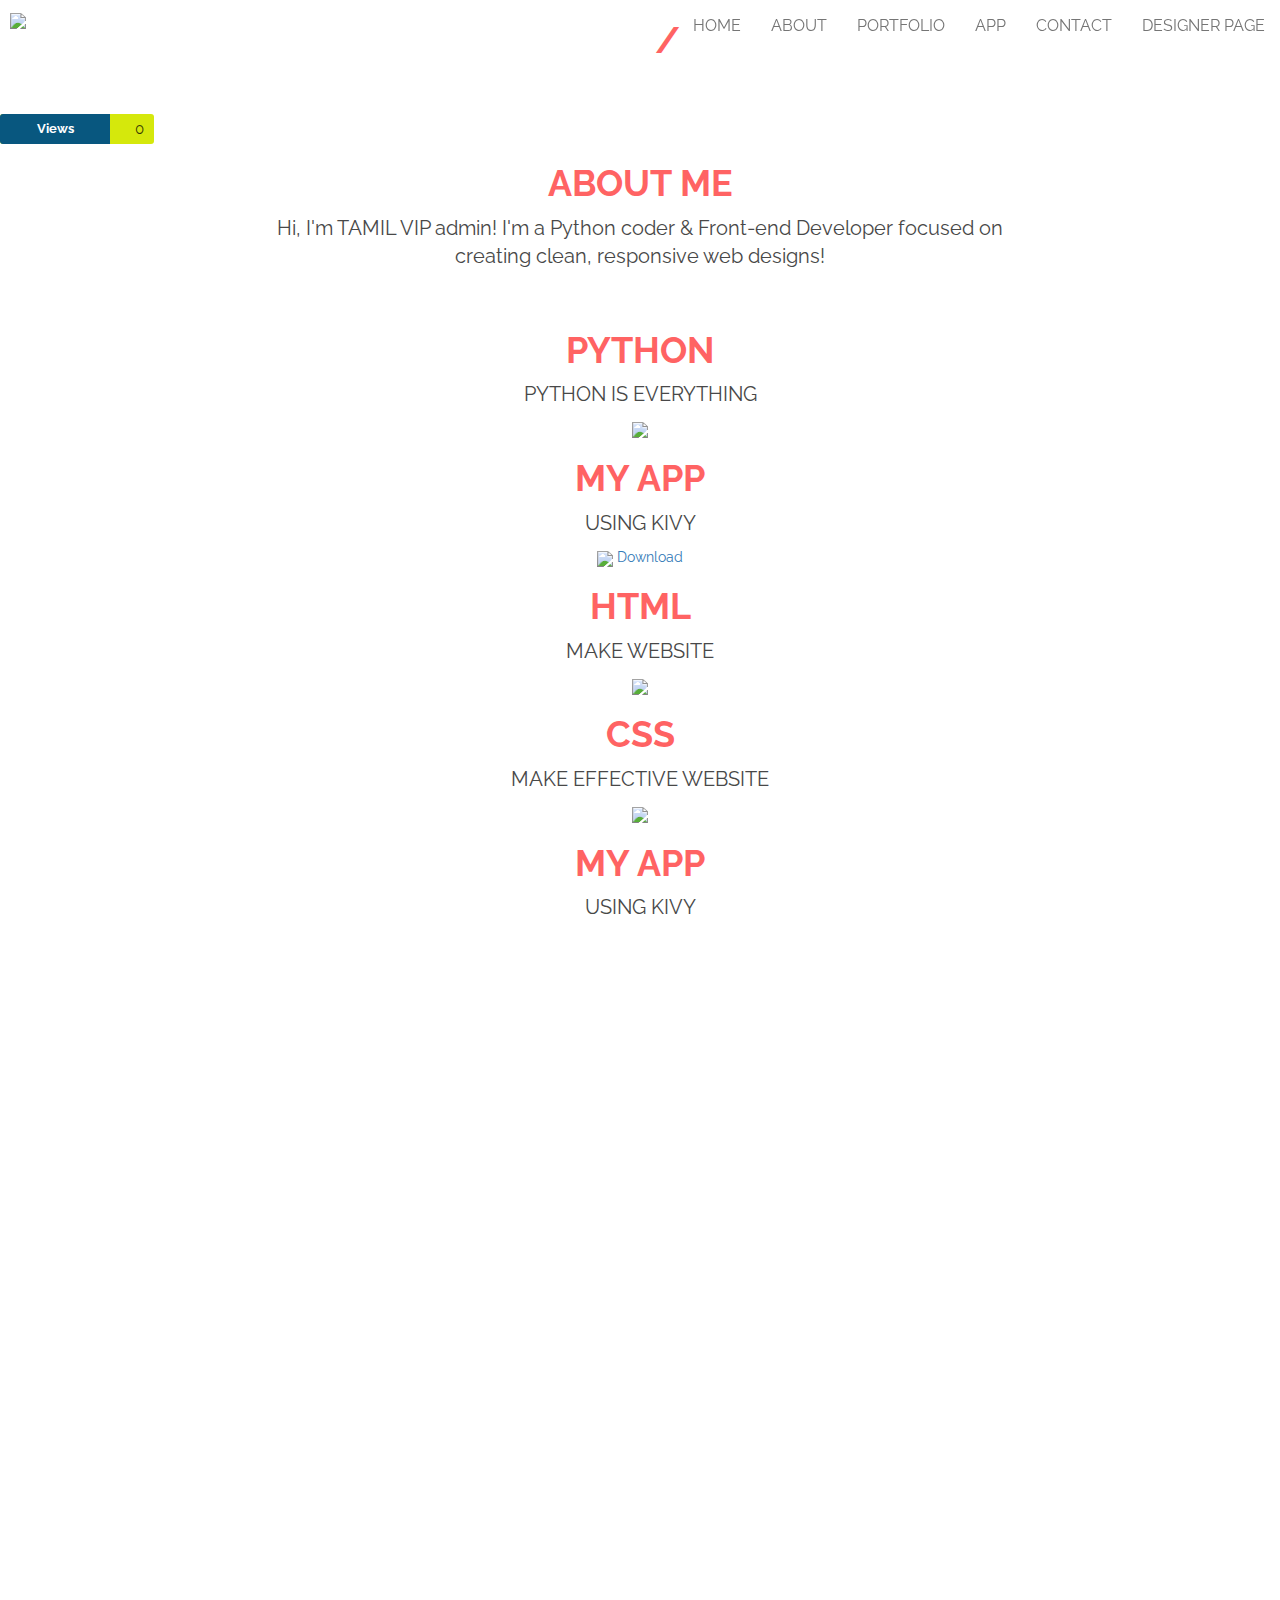
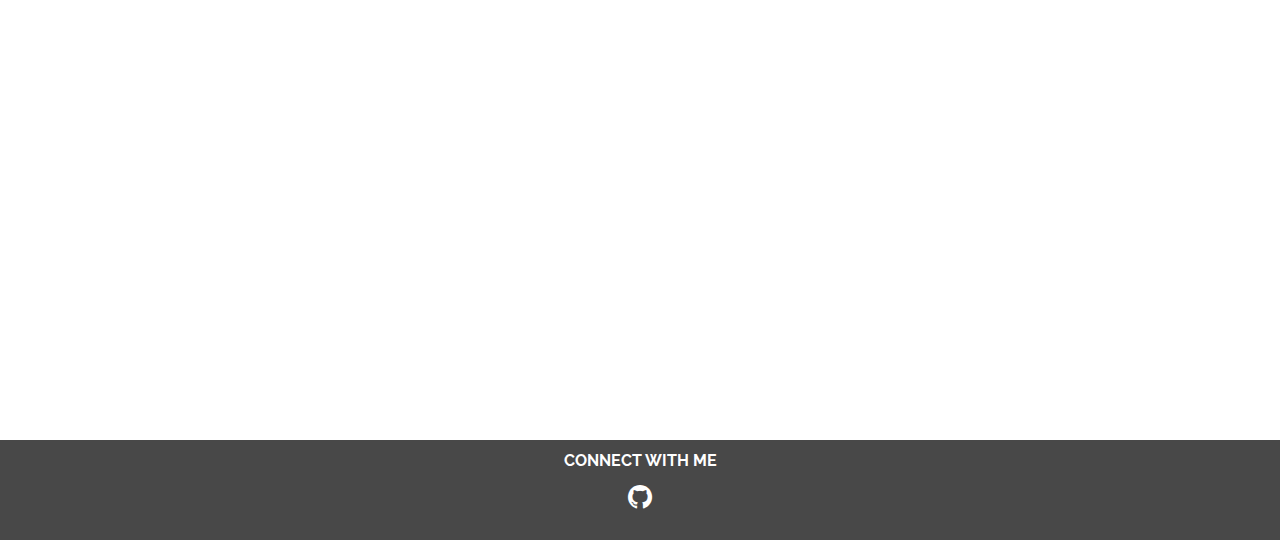
==== commit 173f6f50: "Update index.html" ====
--- a/index.html
+++ b/index.html
@@ -204,10 +204,7 @@
       <div class="footer">
         <p>CONNECT WITH ME</p>
         <div class="social-links">
-          <span><a href="#" target="_blank"><i class="fa fa-facebook fa-2x"></i></a></span>
-          <span><a target="#" target="_blank"><i class="fa fa-twitter fa-2x"></i></a></span>
-          <span><a href="#" target="_blank"><i class="fa fa-github fa-2x"></i></a></span>
-          <span><a href="#"><i class="fa fa-instagram fa-2x"></i></a></span>
+          <span><a href="github.com/tamilvip007" target="_blank"><i class="fa fa-github fa-2x"></i></a></span>
         </div>
         <span id="holder1"> </span>
         
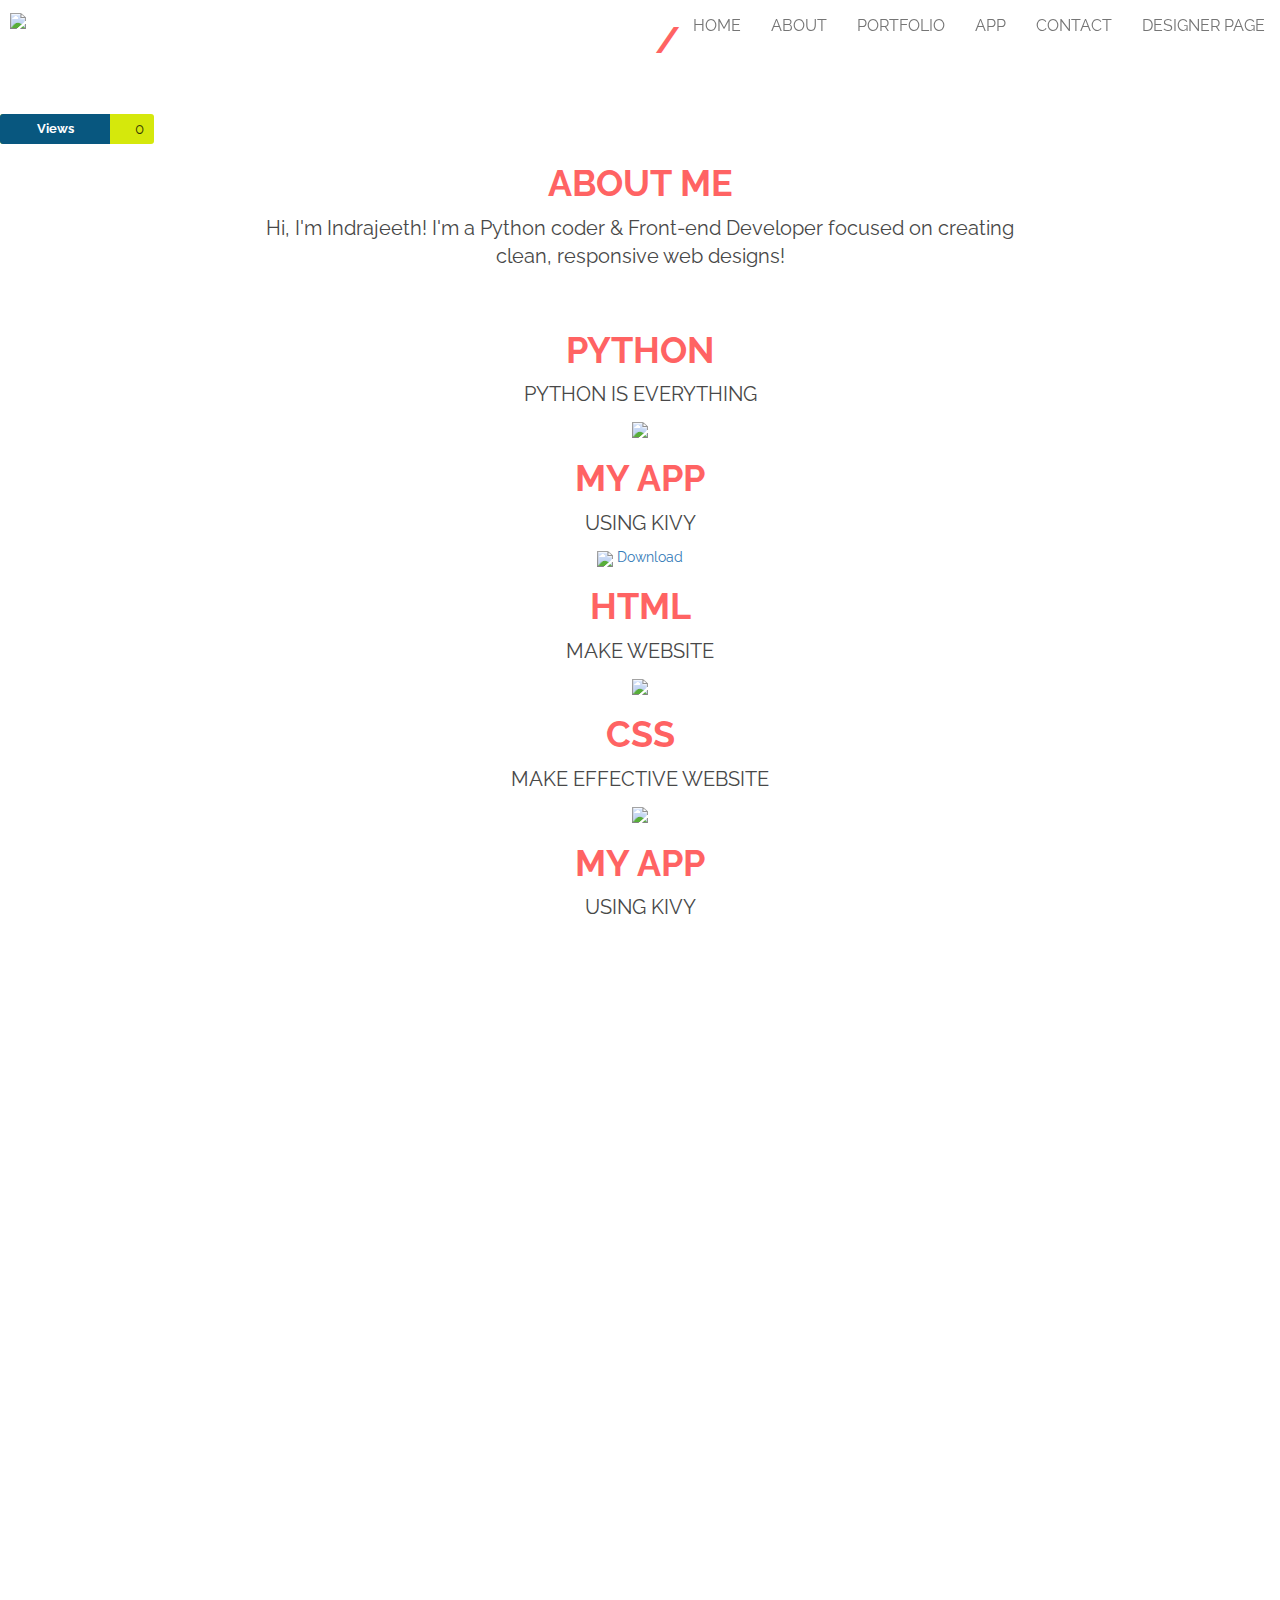
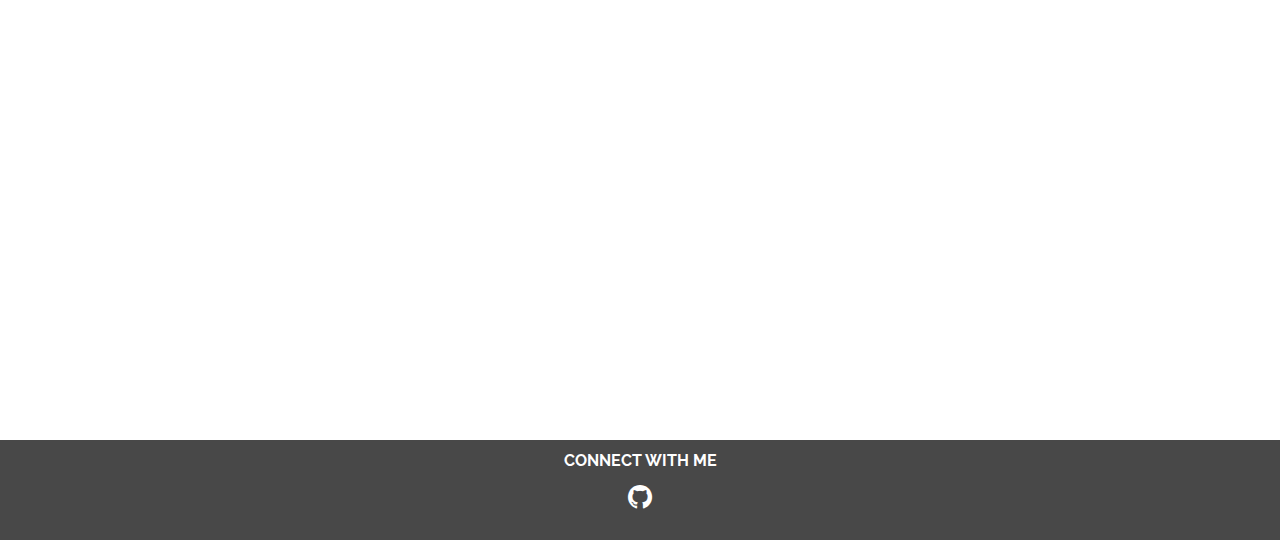
==== commit c6d46c7b: "Update index.html" ====
--- a/index.html
+++ b/index.html
@@ -2,7 +2,7 @@
 <html lang="en" >
 <head>
   <meta charset="UTF-8">
-  <title>Tamil VIP</title>
+  <title>TAMILVIP007</title>
   <title>007</title>
   <meta name="description" content="Web designer and front-end developer">
   <link href='https://fonts.googleapis.com/css?family=Raleway:100,200,400,600' rel='stylesheet' type='text/css'>
@@ -80,7 +80,7 @@
     <div class="section" data-anchor="skills">
       <div class="content">
         <h1 class="wow fadeInDown" data-wow-delay="0.2s">ABOUT ME</h1>
-        <p class="wow fadeInDown" data-wow-delay="0.2s">Hi, I'm TAMIL VIP admin! I'm a Python coder & Front-end Developer focused on creating clean, responsive web designs!</p>
+        <p class="wow fadeInDown" data-wow-delay="0.2s">Hi, I'm Indrajeeth! I'm a Python coder & Front-end Developer focused on creating clean, responsive web designs!</p>
         
 
         <div class=" wow fadeInUp container-skillbar" data-wow-delay="0.2s">
